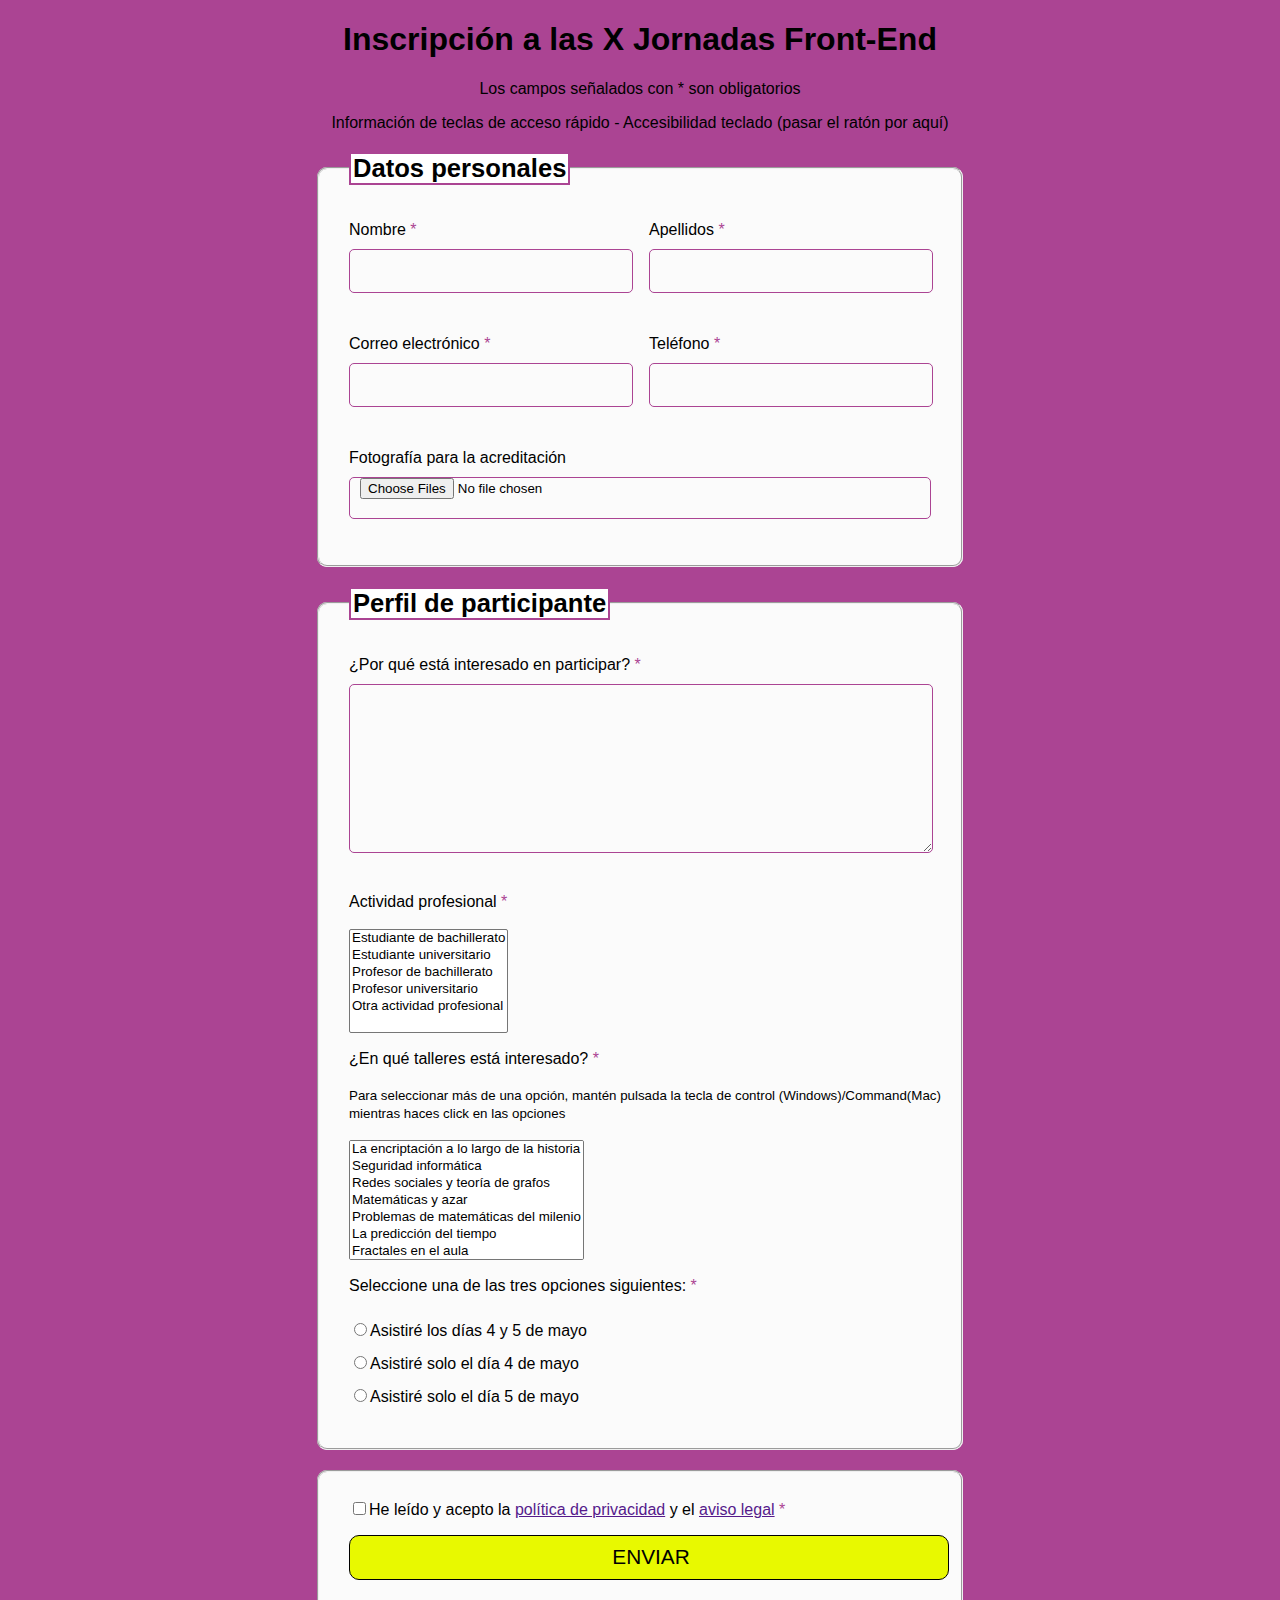
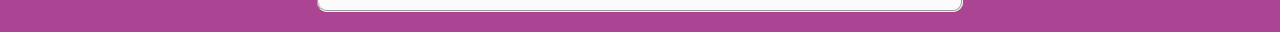
==== formularios.html @ fa18a70d "Primer commit" ====
<!DOCTYPE html>
<html lang="en">

<head>
    <meta charset="UTF-8">
    <meta http-equiv="X-UA-Compatible" content="IE=edge">
    <meta name="viewport" content="width=device-width, initial-scale=1.0">
    <title>Tarea 8 DIW - Carlos de la Torre-Verdejo Sola</title>
    <link rel="stylesheet" type="text/css" media="screen" href="css/estilo.css"/>
</head>

<body>
    <h1>Inscripción a las X Jornadas Front-End</h1>
    <p class="obl">Los campos señalados con * son obligatorios</p>
    <div id="teclas">
        <p>Información de teclas de acceso rápido - Accesibilidad teclado (pasar el ratón por aquí)</p>
        <div id="caja">
            <p class="pequeno">Antes de la tecla de atajo pulsar:<br/>
                <span class="negr">En Firefox</span>: Mayusc. + Alt<br />
                <span class="negr">En Opera</span>: Mayusc. + Esc<br />
                <span class="negr">En Chrome, Safari y Edge</span>: Alt
            </p>
            <hr/>
            <ul>
                <li>n - Nombre</li>
                <li>a - Apellidos</li>
                <li>r - Correo electrónico</li>
                <li>t - Teléfono</li>
                <li>g - Subir fotografía</li>
                <li>i - Texto interés</li>
                <li>p - Actividad profesional</li>
                <li>l - Talleres</li>
                <li>u - Días 4 y 5 de mayo</li>
                <li>c - Día 4 de mayo</li>
                <li>o - Día 5 de mayo</li>
                <li>h - Política de privacidad</li>
                <li>v - Enviar formulario</li>
            </ul>
        </div>
    </div>
    <form action="#" method="get">
        <fieldset class="grid">
            <legend>Datos personales</legend>
            <p>
                <label for="nombre">Nombre <span class="obligatorio">*</span></label>
                <input type="text" id="nombre" required accesskey="n" maxlength="25" title="Nombre - Letras mayúsculas o minúsculas, no números" pattern="[A-Za-z]">
            </p>
            <p>
                <label for="apellidos">Apellidos <span class="obligatorio">*</span></label>
                <input type="text" id="apellidos" required accesskey="a" maxlength="40" title="Apellidos - Letras mayúsculas o minúsculas, no números" pattern="[A-Za-z]">
            </p>
            <p>
                <label for="correo">Correo electrónico <span class="obligatorio">*</span></label>
                <input type="text" id="correo" required accesskey="r" maxlength="40" title="Correo electrónico - formato xxxx@.xx[x]" pattern="[a-z0-9._%+-]+@[a-z0-9.-]+\.[a-z]{2,}$">
            </p>
            <p>
                <label for="tlf">Teléfono <span class="obligatorio">*</span></label>
                <input type="text" id="tlf" required accesskey="t" pattern="[0-9]{9}" title="Número de teléfono - 9 dígitos enteros">
            </p>
            <p>
                <label for="foto">Fotografía para la acreditación</label>
                <input type="file" name="foto" id="foto" accesskey="g" accept=".jpg,.png" multiple/>
            </p>
        </fieldset>

        <fieldset>
            <legend>Perfil de participante</legend>
            <p>
                <label for="interes">¿Por qué está interesado en participar? <span class="obligatorio">*</span></label>
                <textarea name="interes" id="interes" required accesskey="i"></textarea>
            </p>
            <p>
                <label for="actividad">Actividad profesional <span class="obligatorio">*</span></label>
                <br/>
                <select name="actividad" id="actividad" required accesskey="p" size="6">
                    <option value="opcionDefecto" disabled selected hidden>Selecciona una actividad</option>
                    <option value="bachiller">Estudiante de bachillerato</option>
                    <option value="universidad">Estudiante universitario</option>
                    <option value="profebach">Profesor de bachillerato</option>
                    <option value="profeuni">Profesor universitario</option>
                    <option value="otra">Otra actividad profesional</option>
                </select>
            </p>
            <p>
                <label for="talleres">¿En qué talleres está interesado? <span class="obligatorio">*</span></label>
                <br/>
                <small>Para seleccionar más de una opción, mantén pulsada la tecla de control (Windows)/Command(Mac) mientras haces click en las opciones</small>
                <br/><br/>
                <select multiple name="talleres" id="talleres" required accesskey="l">
                    <option>La encriptación a lo largo de la historia</option>
                    <option>Seguridad informática</option>
                    <option>Redes sociales y teoría de grafos</option>
                    <option>Matemáticas y azar</option>
                    <option>Problemas de matemáticas del milenio</option>
                    <option>La predicción del tiempo</option>
                    <option>Fractales en el aula</option>
                </select>
            </p>
            <p>
                <label>Seleccione una de las tres opciones siguientes: <span class="obligatorio">*</span></label>
                <br/>
                <input type="radio" id="cuatroycinco" name="dias" accesskey="u"/>Asistiré los días 4 y 5 de mayo<br/>
                <input type="radio" id="cuatro" name="dias" accesskey="c"/>Asistiré solo el día 4 de mayo<br/>
                <input type="radio" id="cinco" name="dias" accesskey="o"/>Asistiré solo el día 5 de mayo
            </p>
        </fieldset>
        <fieldset>
            <input type="checkbox" name="checkbox" id="checkbox" required accesskey="h" title="Política de privacidad a aceptar obligatoriamente">He leído y acepto la <a href="">política de privacidad</a> y el <a href="">aviso legal</a> <span class="obligatorio">*</span>
            <input type="submit" id="enviar" value="enviar" accesskey="v" title="Enviar los datos del formulario">
        </fieldset>
    </form>
</body>

</html>
---- css/estilo.css ----
body {
    height: 100%;
    font-family: "Noto Sans", sans-serif;
    background-color: #ab4493;
}

h1 {
    text-align: center;
}

.obl {
    text-align: center;
}

fieldset {
    width: 600px;
    height: auto;
    margin: 20px auto;
    border-radius: 10px;
    padding-top: 20px;
    padding-bottom: 20px;
    background-color: #fbfbfb;
    padding-left: 30px;
}

.grid {
    display: grid;
    grid-template-columns: 1fr 1fr;
}

legend {
    font-size:1.60em;
    font-weight: bold;
    background-color: #ffffff;
	border: 2px solid #ab4493;
}

input {
    outline: 0;
    background-color: #fbfbfb;
    width: 90%;
    height: 40px;
    border-radius: 5px;
    border-style: solid;
    border-width: 1px;
    border-color: #ab4493;
    margin-top: 10px;
    padding-left: 10px;
    margin-bottom: 10px;
}

legend:hover {
    background-color: rgb(145, 128, 5);
}

h1:hover {
    font-size:3em;
}

input:hover {
    background-color: #969696;
}

input[type=submit]:hover {
    background-color: red;
}

textarea:focus {
    background-color: #b0e8b4;
}

select:focus {
    background-color: aqua;
}

#cuatroycinco, #cuatro, #cinco, #checkbox {
    width: auto;
    height: auto;
}

#foto {
    grid-column: 1 / -1;
    width: 190%;
}

#talleres {
    height: 9em;
}

textarea {
    outline: 0;
    background-color: #fbfbfb;
    width: 95%;
    height: 150px;
    border-radius: 5px;
    border-style: solid;
    border-width: 1px;
    border-color: #ab4493;
    margin-top: 10px;
    padding-left: 10px;
    margin-bottom: 20px;
    padding-top: 15px;
}

label {
    display: block;
}
input[type=submit] {
    height: 45px;
    margin-bottom: 10px;
    margin-top: 10px;
    text-transform: uppercase;
    font-size: 1.3em;
    background-color: #e8f900;
    border-color: #000000;
    border-style: solid;
    border-radius: 10px;
    width: 100%;
    cursor: pointer;
}
button p {
    color: #fff;
    margin-top: 10px;
}
span {
    color: #ab4493;
}

#teclas{
    text-align: center;
}

#caja{
	position:absolute; 
	top:52px; 
	right:10px; 
	background-color:rgb(255, 210, 237); 
	border:2px dotted rgb(0, 0, 0); 
	text-align:left; 
	font-family:verdana; 
	font-size:11px; 
	padding:10px 20px 10px 0px;
}

#teclas  #caja{
	display:none; 
	position:absolute; 
	float:left;
}

#teclas:hover #caja{display:block}

.pequeno{
	font-size: smaller;
	font-style: italic;
	padding-left: 10px;
}
.pequeno .negr{
	font-weight: bold;
}

@media (max-width: 600px) {
    fieldset {
        max-width: 90%;
    }
}
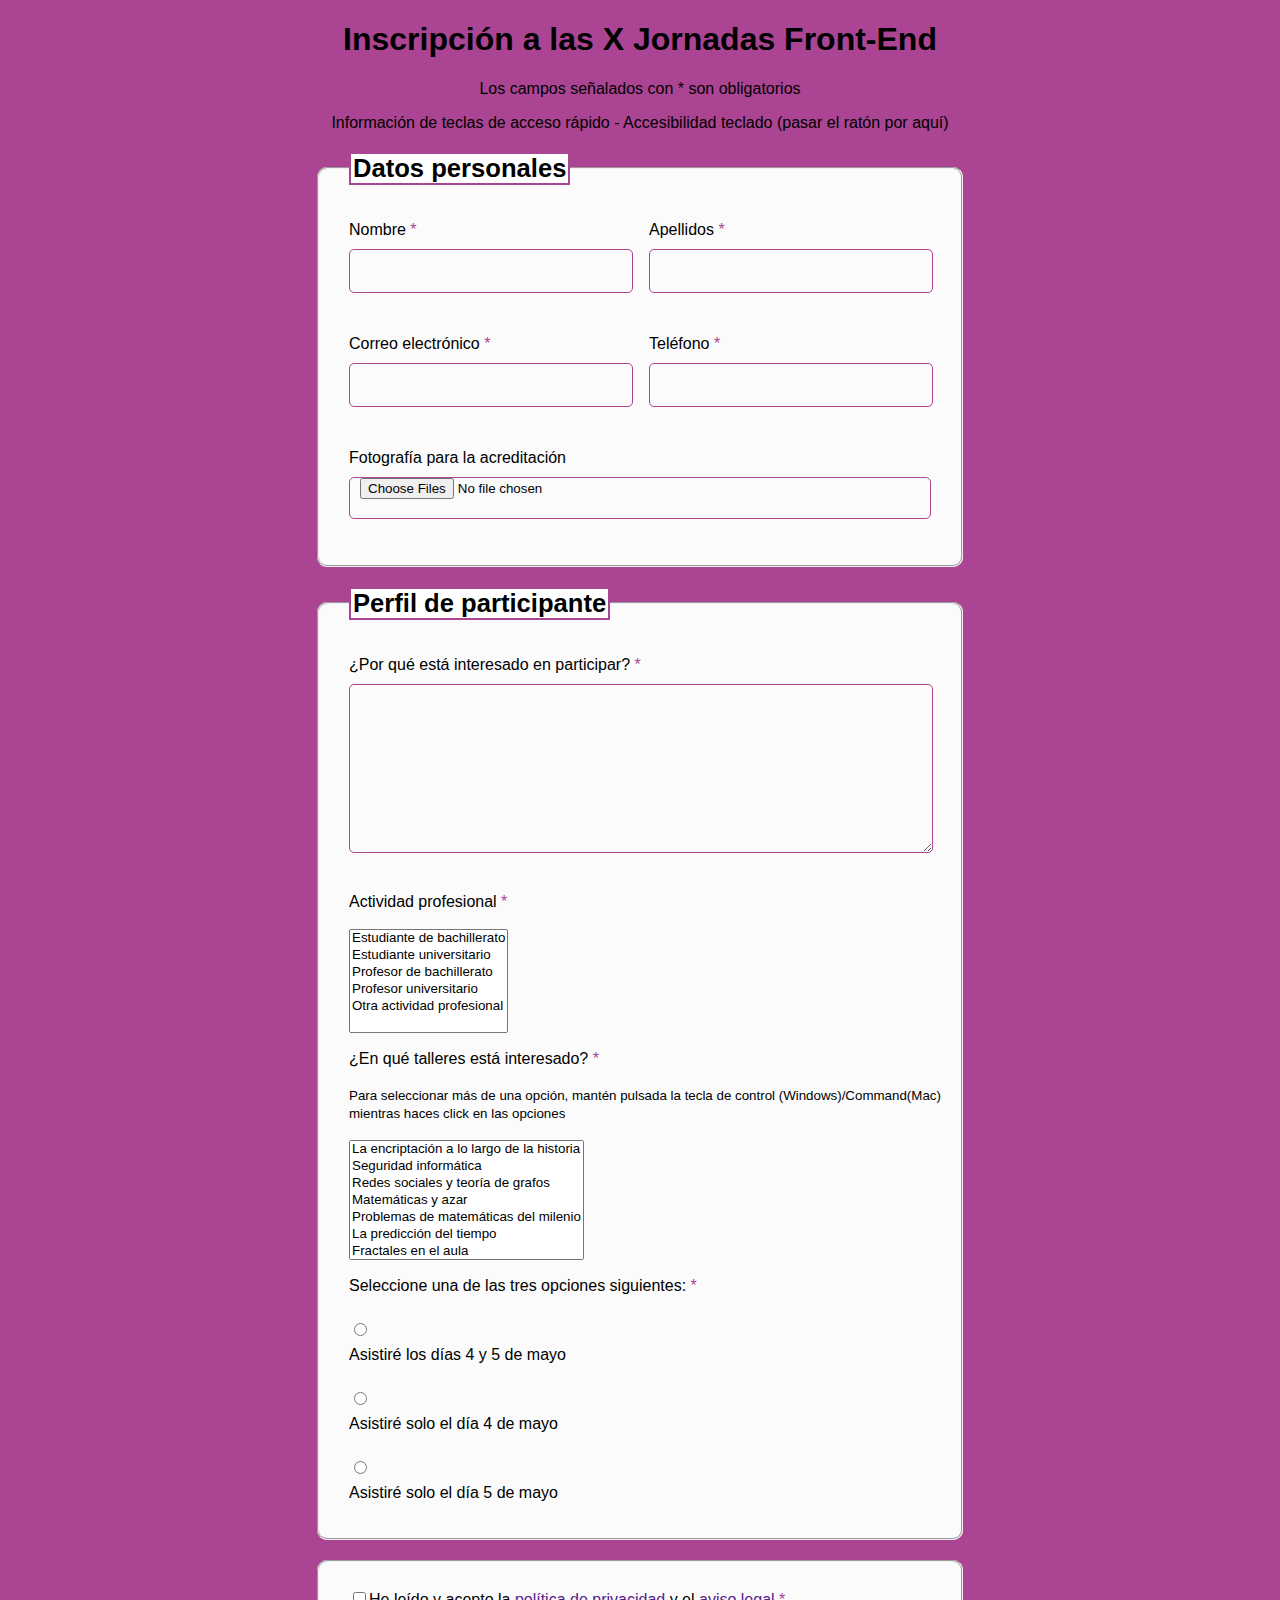
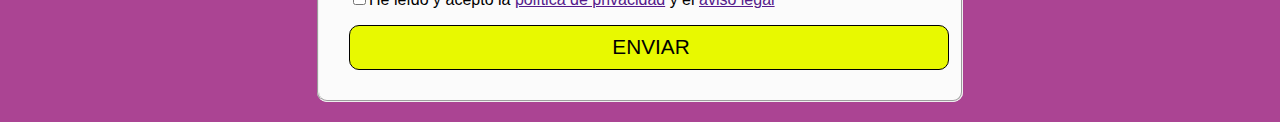
==== commit d2939ab2: "Tercer commit" ====
--- a/formularios.html
+++ b/formularios.html
@@ -99,9 +99,9 @@
             <p>
                 <label>Seleccione una de las tres opciones siguientes: <span class="obligatorio">*</span></label>
                 <br/>
-                <input type="radio" id="cuatroycinco" name="dias" accesskey="u"/>Asistiré los días 4 y 5 de mayo<br/>
-                <input type="radio" id="cuatro" name="dias" accesskey="c"/>Asistiré solo el día 4 de mayo<br/>
-                <input type="radio" id="cinco" name="dias" accesskey="o"/>Asistiré solo el día 5 de mayo
+                <input type="radio" id="cuatroycinco" name="dias" accesskey="u"/><label for="asistencia">Asistiré los días 4 y 5 de mayo</label><br/>
+                <input type="radio" id="cuatro" name="dias" accesskey="c"/><label for="asistencia">Asistiré solo el día 4 de mayo</label><br/>
+                <input type="radio" id="cinco" name="dias" accesskey="o"/><label for="asistencia">Asistiré solo el día 5 de mayo</label>
             </p>
         </fieldset>
         <fieldset>
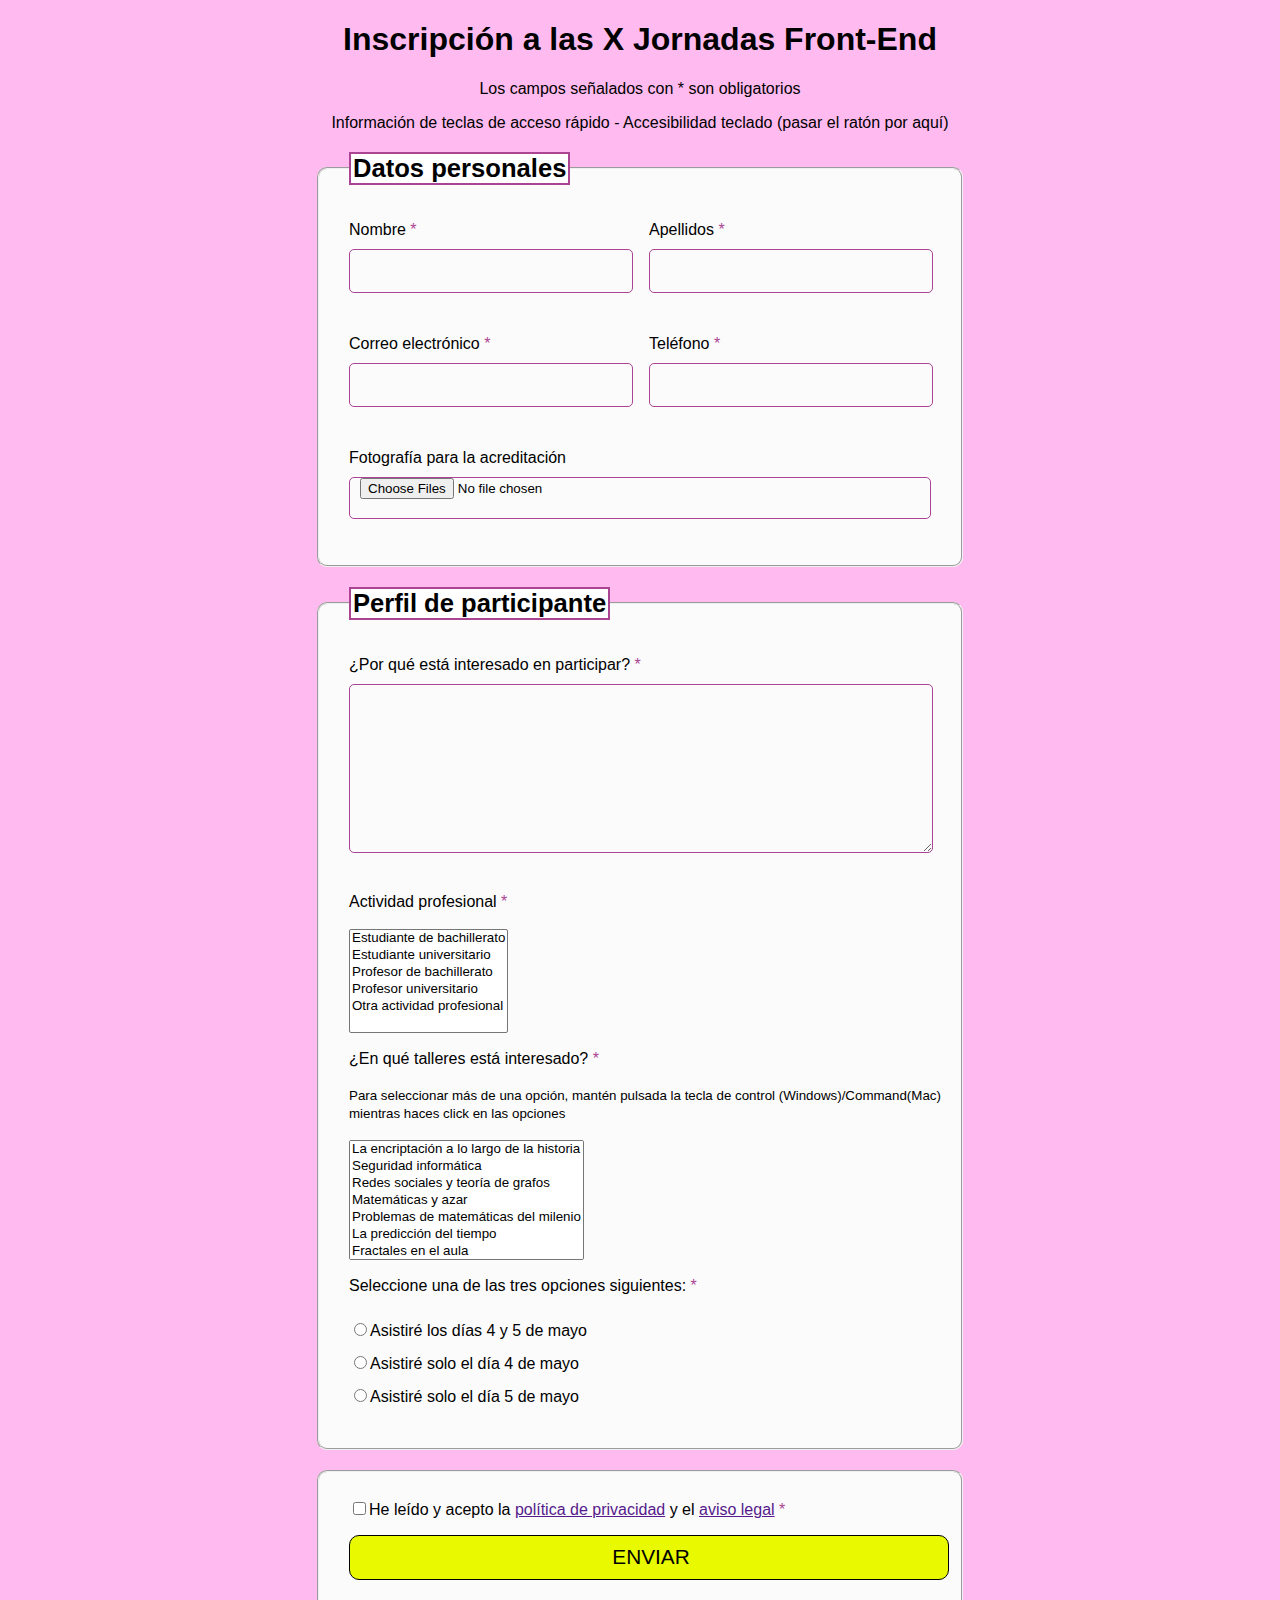
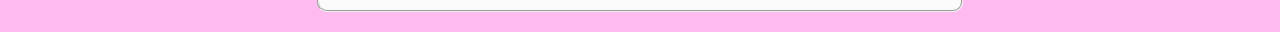
==== commit a832edb4: "Ult commit" ====
--- a/formularios.html
+++ b/formularios.html
@@ -99,9 +99,9 @@
             <p>
                 <label>Seleccione una de las tres opciones siguientes: <span class="obligatorio">*</span></label>
                 <br/>
-                <input type="radio" id="cuatroycinco" name="dias" accesskey="u"/><label for="asistencia">Asistiré los días 4 y 5 de mayo</label><br/>
-                <input type="radio" id="cuatro" name="dias" accesskey="c"/><label for="asistencia">Asistiré solo el día 4 de mayo</label><br/>
-                <input type="radio" id="cinco" name="dias" accesskey="o"/><label for="asistencia">Asistiré solo el día 5 de mayo</label>
+                <label for="asistencia"></label><input type="radio" id="cuatroycinco" name="dias" accesskey="u"/>Asistiré los días 4 y 5 de mayo</label><br/>
+                <label for="asistencia"></label><input type="radio" id="cuatro" name="dias" accesskey="c"/>Asistiré solo el día 4 de mayo</label><br/>
+                <label for="asistencia"></label><input type="radio" id="cinco" name="dias" accesskey="o"/>Asistiré solo el día 5 de mayo</label>
             </p>
         </fieldset>
         <fieldset>
--- a/css/estilo.css
+++ b/css/estilo.css
@@ -1,7 +1,7 @@
 body {
     height: 100%;
     font-family: "Noto Sans", sans-serif;
-    background-color: #ab4493;
+    background-color: #ffbbef;
 }
 
 h1 {
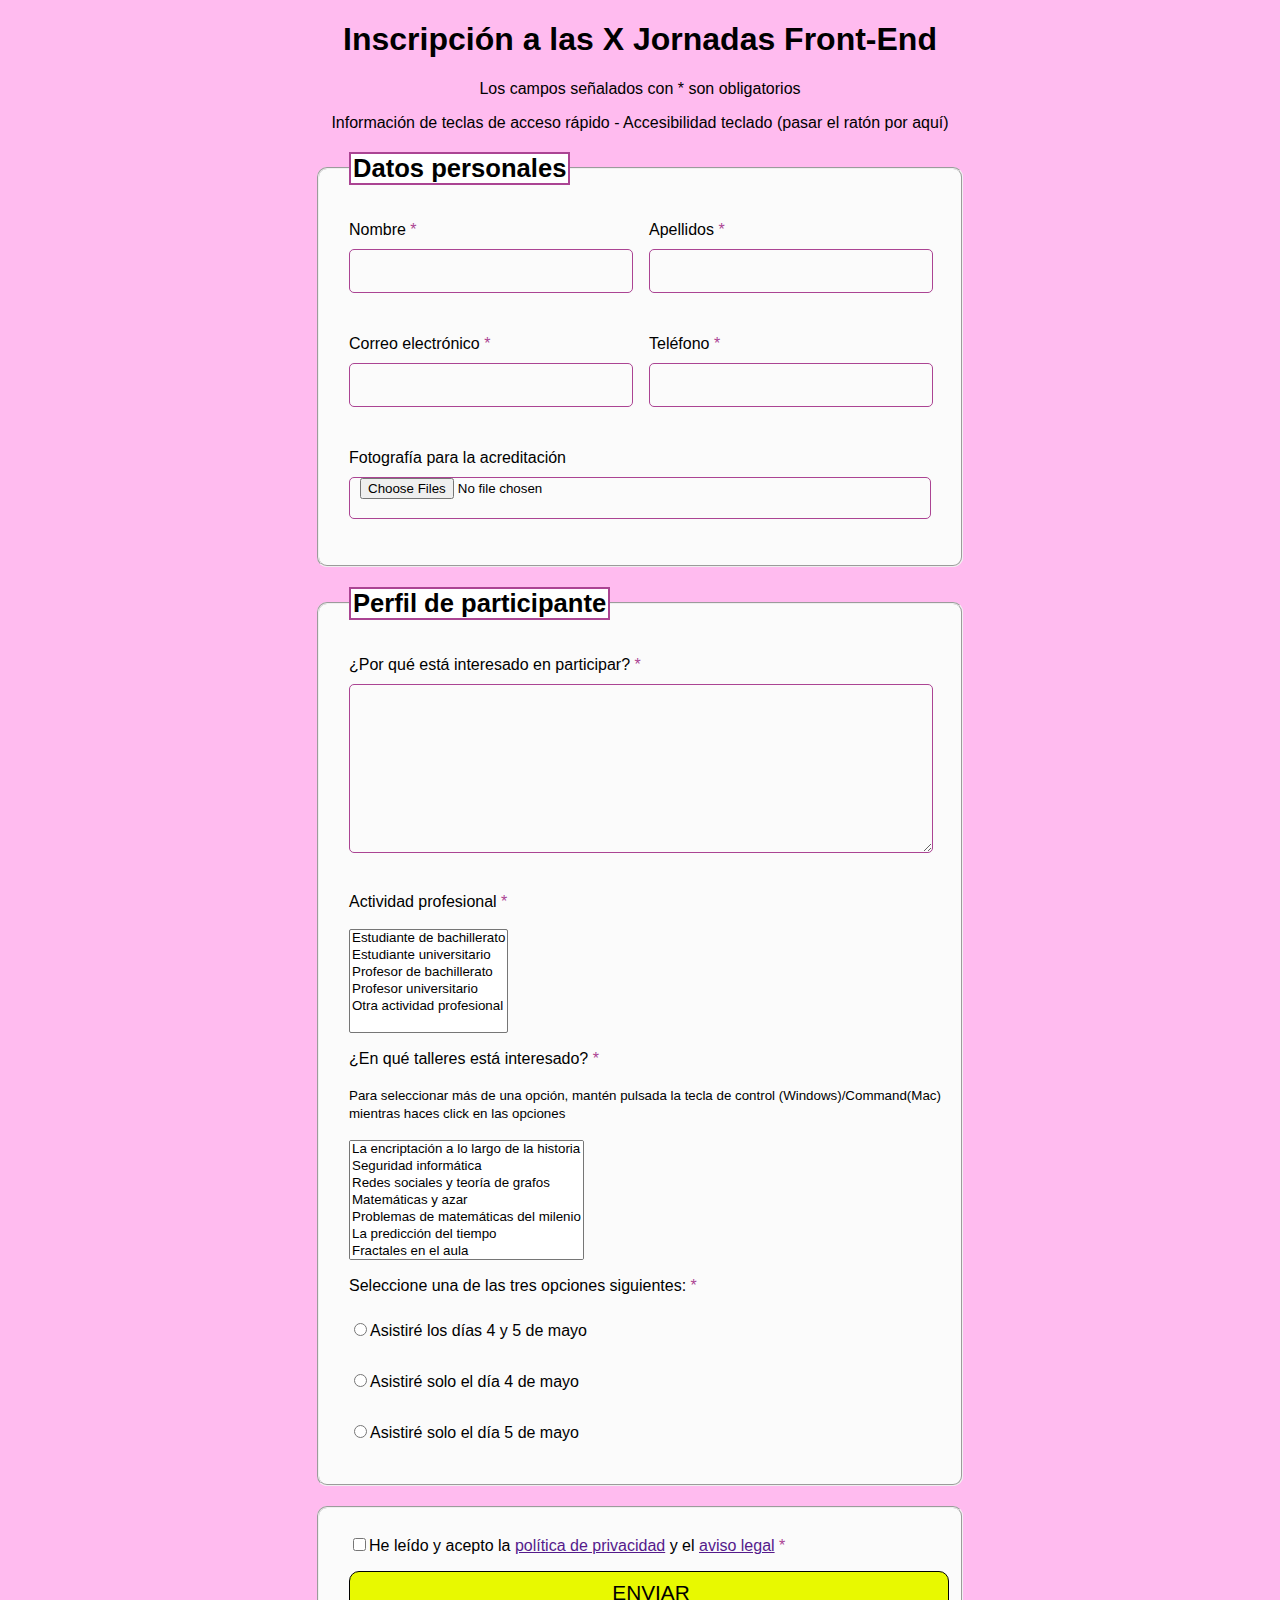
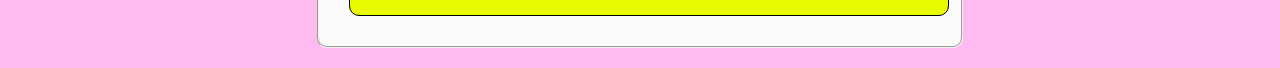
==== commit 653abcd8: "U commit" ====
--- a/formularios.html
+++ b/formularios.html
@@ -99,9 +99,9 @@
             <p>
                 <label>Seleccione una de las tres opciones siguientes: <span class="obligatorio">*</span></label>
                 <br/>
-                <label for="asistencia"></label><input type="radio" id="cuatroycinco" name="dias" accesskey="u"/>Asistiré los días 4 y 5 de mayo</label><br/>
-                <label for="asistencia"></label><input type="radio" id="cuatro" name="dias" accesskey="c"/>Asistiré solo el día 4 de mayo</label><br/>
-                <label for="asistencia"></label><input type="radio" id="cinco" name="dias" accesskey="o"/>Asistiré solo el día 5 de mayo</label>
+                <label for="asistencia"><input type="radio" id="cuatroycinco" name="dias" accesskey="u"/>Asistiré los días 4 y 5 de mayo</label><br/>
+                <label for="asistencia"><input type="radio" id="cuatro" name="dias" accesskey="c"/>Asistiré solo el día 4 de mayo</label><br/>
+                <label for="asistencia"><input type="radio" id="cinco" name="dias" accesskey="o"/>Asistiré solo el día 5 de mayo</label>
             </p>
         </fieldset>
         <fieldset>
